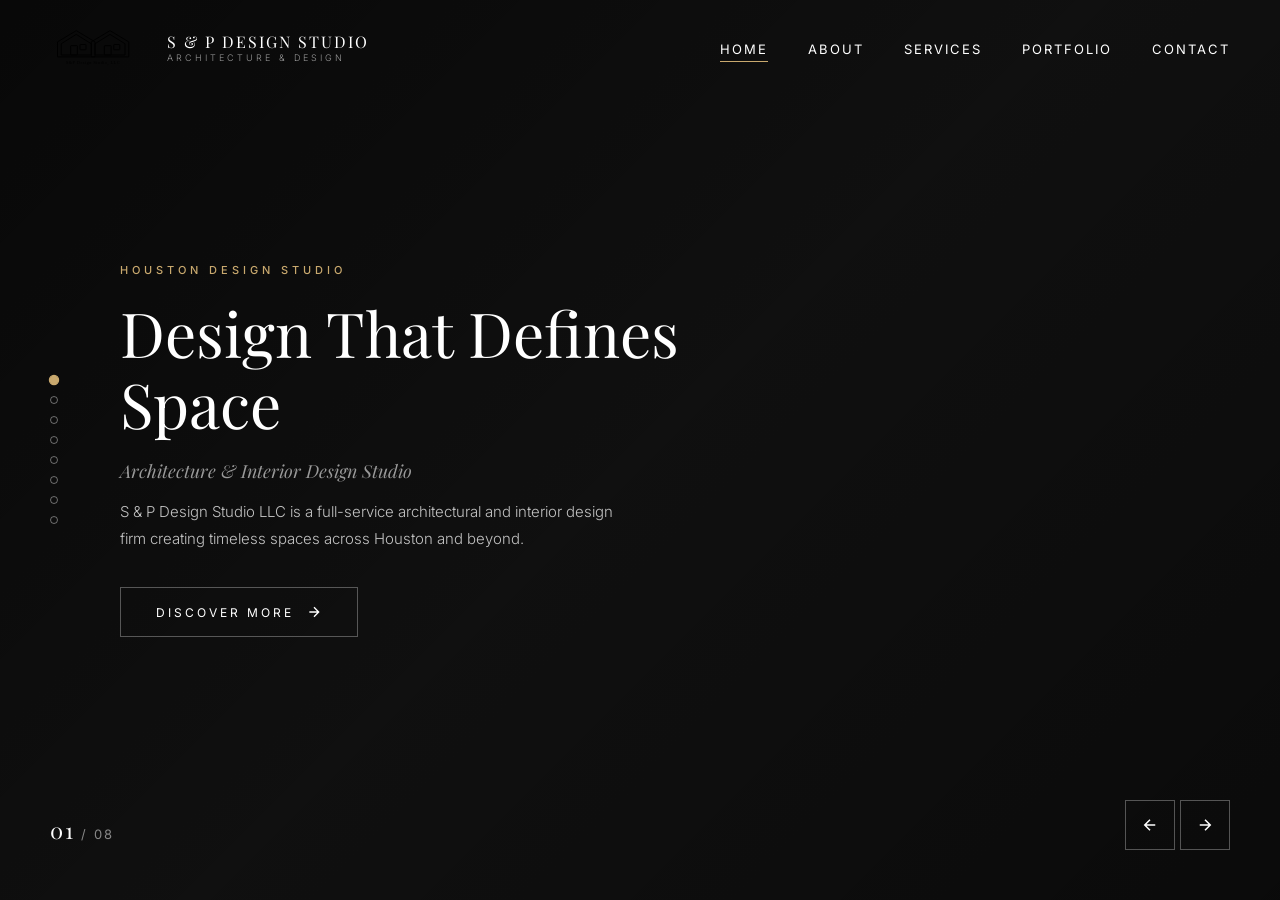
==== index.html @ 188ce584 "Initial commit: S & P Design Studio website Complete multi-page architecture firm website with 5 por" ====
<!DOCTYPE html>
<html lang="en">
<head>
  <meta charset="UTF-8">
  <meta name="viewport" content="width=device-width, initial-scale=1.0">
  <title>S &amp; P Design Studio LLC | Architecture &amp; Interior Design | Houston, TX</title>
  <meta name="description" content="S & P Design Studio LLC is a premier architectural and interior design studio based in Houston, Texas. Residential and commercial design services.">
  <link rel="stylesheet" href="css/style.css">
  <link rel="icon" type="image/svg+xml" href="images/logo.svg">
</head>
<body>

  <!-- Preloader -->
  <div class="preloader">
    <img src="images/logo.svg" alt="S&P Design Studio" class="preloader-logo">
  </div>

  <!-- Navigation -->
  <nav class="navbar">
    <a href="index.html" class="nav-logo">
      <img src="images/logo.svg" alt="S&P Design Studio">
      <div class="nav-logo-text">
        S &amp; P Design Studio
        <span>Architecture &amp; Design</span>
      </div>
    </a>
    <ul class="nav-links">
      <li><a href="index.html" class="active">Home</a></li>
      <li><a href="about.html">About</a></li>
      <li><a href="services.html">Services</a></li>
      <li><a href="portfolio.html">Portfolio</a></li>
      <li><a href="contact.html">Contact</a></li>
    </ul>
    <button class="hamburger" aria-label="Toggle menu">
      <span></span>
      <span></span>
      <span></span>
    </button>
  </nav>

  <!-- Mobile Menu -->
  <div class="mobile-menu">
    <ul class="mobile-menu-links">
      <li><a href="index.html">Home</a></li>
      <li><a href="about.html">About</a></li>
      <li><a href="services.html">Services</a></li>
      <li><a href="portfolio.html">Portfolio</a></li>
      <li><a href="contact.html">Contact</a></li>
    </ul>
    <div class="mobile-menu-contact">
      <a href="tel:+18654389512">+1 (865) 438-9512</a><br>
      <a href="mailto:sushant@spdesignsstudio.com">sushant@spdesignsstudio.com</a>
    </div>
  </div>

  <!-- Horizontal Slider -->
  <div class="slider-container">
    <div class="slider-track">

      <!-- Slide 1: Hero -->
      <div class="slide active">
        <div class="slide-bg" style="background-image: url('https://images.unsplash.com/photo-1600585154340-be6161a56a0c?w=1920&q=80'); background-color: #1a1a1a;"></div>
        <div class="slide-overlay"></div>
        <div class="slide-content">
          <div class="slide-category">Houston Design Studio</div>
          <h1 class="slide-title">Design That Defines Space</h1>
          <p class="slide-subtitle">Architecture &amp; Interior Design Studio</p>
          <p class="slide-description">S &amp; P Design Studio LLC is a full-service architectural and interior design firm creating timeless spaces across Houston and beyond.</p>
          <a href="about.html" class="slide-btn">
            Discover More
            <svg viewBox="0 0 24 24" fill="none" stroke="currentColor" stroke-width="2"><path d="M5 12h14M12 5l7 7-7 7"/></svg>
          </a>
        </div>
      </div>

      <!-- Slide 2: Architectural Design - Residential -->
      <div class="slide">
        <div class="slide-bg" style="background-image: url('https://images.unsplash.com/photo-1600596542815-ffad4c1539a9?w=1920&q=80'); background-color: #1a1a1a;"></div>
        <div class="slide-overlay"></div>
        <div class="slide-content">
          <div class="slide-category">Residential</div>
          <h2 class="slide-title">Architectural Design</h2>
          <p class="slide-subtitle">Residential Architecture in Houston</p>
          <p class="slide-description">Every home begins with a vision. We bring that vision to life through thoughtful design, where light, space, and form converge into living art.</p>
          <a href="services.html" class="slide-btn">
            Read More
            <svg viewBox="0 0 24 24" fill="none" stroke="currentColor" stroke-width="2"><path d="M5 12h14M12 5l7 7-7 7"/></svg>
          </a>
        </div>
      </div>

      <!-- Slide 3: Architectural Design - Commercial -->
      <div class="slide">
        <div class="slide-bg" style="background-image: url('https://images.unsplash.com/photo-1486406146926-c627a92ad1ab?w=1920&q=80'); background-color: #1a1a1a;"></div>
        <div class="slide-overlay"></div>
        <div class="slide-content">
          <div class="slide-category">Commercial</div>
          <h2 class="slide-title">Architectural Design</h2>
          <p class="slide-subtitle">Commercial Architecture</p>
          <p class="slide-description">Designing workplaces, retail spaces, and commercial environments that elevate brands and inspire productivity through intentional spatial experiences.</p>
          <a href="services.html" class="slide-btn">
            Read More
            <svg viewBox="0 0 24 24" fill="none" stroke="currentColor" stroke-width="2"><path d="M5 12h14M12 5l7 7-7 7"/></svg>
          </a>
        </div>
      </div>

      <!-- Slide 4: Interior Design -->
      <div class="slide">
        <div class="slide-bg" style="background-image: url('https://images.unsplash.com/photo-1618221195710-dd6b41faaea6?w=1920&q=80'); background-color: #1a1a1a;"></div>
        <div class="slide-overlay"></div>
        <div class="slide-content">
          <div class="slide-category">Residential &amp; Commercial</div>
          <h2 class="slide-title">Interior Design</h2>
          <p class="slide-subtitle">Spaces That Tell Your Story</p>
          <p class="slide-description">We create interiors that are both memorable and timeless, balancing aesthetics with functionality to craft environments where life unfolds beautifully.</p>
          <a href="services.html" class="slide-btn">
            Read More
            <svg viewBox="0 0 24 24" fill="none" stroke="currentColor" stroke-width="2"><path d="M5 12h14M12 5l7 7-7 7"/></svg>
          </a>
        </div>
      </div>

      <!-- Slide 5: Planning & Permits -->
      <div class="slide">
        <div class="slide-bg" style="background-image: url('https://images.unsplash.com/photo-1503387762-592deb58ef4e?w=1920&q=80'); background-color: #1a1a1a;"></div>
        <div class="slide-overlay"></div>
        <div class="slide-content">
          <div class="slide-category">Services</div>
          <h2 class="slide-title">Planning &amp; Permits</h2>
          <p class="slide-subtitle">Navigating Complexity</p>
          <p class="slide-description">From zoning regulations to construction permits, we guide every project through the planning process with precision and local expertise.</p>
          <a href="services.html" class="slide-btn">
            Read More
            <svg viewBox="0 0 24 24" fill="none" stroke="currentColor" stroke-width="2"><path d="M5 12h14M12 5l7 7-7 7"/></svg>
          </a>
        </div>
      </div>

      <!-- Slide 6: Construction Management -->
      <div class="slide">
        <div class="slide-bg" style="background-image: url('https://images.unsplash.com/photo-1541888946425-d81bb19240f5?w=1920&q=80'); background-color: #1a1a1a;"></div>
        <div class="slide-overlay"></div>
        <div class="slide-content">
          <div class="slide-category">Services</div>
          <h2 class="slide-title">Construction Management</h2>
          <p class="slide-subtitle">From Blueprint to Reality</p>
          <p class="slide-description">Our integrated design-build approach ensures seamless execution from concept through completion, delivering quality on time and within budget.</p>
          <a href="services.html" class="slide-btn">
            Read More
            <svg viewBox="0 0 24 24" fill="none" stroke="currentColor" stroke-width="2"><path d="M5 12h14M12 5l7 7-7 7"/></svg>
          </a>
        </div>
      </div>

      <!-- Slide 7: About -->
      <div class="slide">
        <div class="slide-bg" style="background-image: url('https://images.unsplash.com/photo-1600607687939-ce8a6c25118c?w=1920&q=80'); background-color: #1a1a1a;"></div>
        <div class="slide-overlay"></div>
        <div class="slide-content">
          <div class="slide-category">About</div>
          <h2 class="slide-title">S &amp; P Design Studio</h2>
          <p class="slide-subtitle">Architecture &amp; Interior Design Studio</p>
          <p class="slide-description">Founded on the belief that great design transforms lives. We bring creativity, technical expertise, and a deep understanding of our clients' aspirations to every project.</p>
          <a href="about.html" class="slide-btn">
            Read More
            <svg viewBox="0 0 24 24" fill="none" stroke="currentColor" stroke-width="2"><path d="M5 12h14M12 5l7 7-7 7"/></svg>
          </a>
        </div>
      </div>

      <!-- Slide 8: Contact -->
      <div class="slide">
        <div class="slide-bg" style="background-image: url('https://images.unsplash.com/photo-1600585154526-990dced4db0d?w=1920&q=80'); background-color: #1a1a1a;"></div>
        <div class="slide-overlay"></div>
        <div class="slide-content">
          <div class="slide-category">Contact</div>
          <h2 class="slide-title">Start Your Project</h2>
          <p class="slide-subtitle">Let's Create Something Remarkable</p>
          <p class="slide-description">Contact us to discuss your vision. Whether residential or commercial, we bring the same dedication to craft, detail, and design excellence.</p>
          <a href="contact.html" class="slide-btn">
            Get In Touch
            <svg viewBox="0 0 24 24" fill="none" stroke="currentColor" stroke-width="2"><path d="M5 12h14M12 5l7 7-7 7"/></svg>
          </a>
        </div>
      </div>

    </div>

    <!-- Slider Side Nav Dots -->
    <div class="slider-nav">
      <button class="slider-nav-dot active" aria-label="Slide 1"></button>
      <button class="slider-nav-dot" aria-label="Slide 2"></button>
      <button class="slider-nav-dot" aria-label="Slide 3"></button>
      <button class="slider-nav-dot" aria-label="Slide 4"></button>
      <button class="slider-nav-dot" aria-label="Slide 5"></button>
      <button class="slider-nav-dot" aria-label="Slide 6"></button>
      <button class="slider-nav-dot" aria-label="Slide 7"></button>
      <button class="slider-nav-dot" aria-label="Slide 8"></button>
    </div>

    <!-- Slider Arrows -->
    <div class="slider-arrows">
      <button class="slider-arrow prev" aria-label="Previous slide">
        <svg viewBox="0 0 24 24" fill="none" stroke="currentColor" stroke-width="2"><path d="M19 12H5M12 19l-7-7 7-7"/></svg>
      </button>
      <button class="slider-arrow next" aria-label="Next slide">
        <svg viewBox="0 0 24 24" fill="none" stroke="currentColor" stroke-width="2"><path d="M5 12h14M12 5l7 7-7 7"/></svg>
      </button>
    </div>

    <!-- Slide Counter -->
    <div class="slide-counter">
      <span class="current">01</span> / <span class="total">08</span>
    </div>
  </div>

  <script src="js/main.js"></script>
</body>
</html>
---- css/style.css ----
@import url('https://fonts.googleapis.com/css2?family=Playfair+Display:ital,wght@0,400;0,500;0,600;0,700;1,400;1,500&family=Inter:wght@300;400;500;600&display=swap');

:root {
  --color-black: #0a0a0a;
  --color-dark: #1a1a1a;
  --color-gray-dark: #2a2a2a;
  --color-gray: #666;
  --color-gray-light: #999;
  --color-light: #f5f5f0;
  --color-white: #ffffff;
  --color-accent: #c9a96e;
  --color-accent-light: #d4b97a;
  --font-heading: 'Playfair Display', Georgia, serif;
  --font-body: 'Inter', -apple-system, sans-serif;
  --transition: 0.4s cubic-bezier(0.25, 0.1, 0.25, 1);
  --transition-slow: 0.8s cubic-bezier(0.25, 0.1, 0.25, 1);
}

*, *::before, *::after {
  margin: 0;
  padding: 0;
  box-sizing: border-box;
}

html {
  scroll-behavior: smooth;
}

body {
  font-family: var(--font-body);
  color: var(--color-white);
  background: var(--color-black);
  overflow: hidden;
  height: 100vh;
  width: 100vw;
  -webkit-font-smoothing: antialiased;
  -moz-osx-font-smoothing: grayscale;
}

body.page-view {
  overflow-y: auto;
  overflow-x: hidden;
  height: auto;
}

a {
  text-decoration: none;
  color: inherit;
  transition: color var(--transition);
}

img {
  max-width: 100%;
  height: auto;
}

/* Preloader */
.preloader {
  position: fixed;
  top: 0;
  left: 0;
  width: 100%;
  height: 100%;
  background: var(--color-black);
  z-index: 10000;
  display: flex;
  align-items: center;
  justify-content: center;
  transition: opacity 0.6s ease, visibility 0.6s ease;
}

.preloader.hidden {
  opacity: 0;
  visibility: hidden;
}

.preloader-logo {
  width: 120px;
  color: var(--color-white);
  animation: pulse 1.5s ease-in-out infinite;
}

@keyframes pulse {
  0%, 100% { opacity: 0.4; }
  50% { opacity: 1; }
}

/* Navigation */
.navbar {
  position: fixed;
  top: 0;
  left: 0;
  width: 100%;
  z-index: 1000;
  padding: 25px 50px;
  display: flex;
  align-items: center;
  justify-content: space-between;
  transition: background var(--transition), padding var(--transition);
}

.navbar.scrolled {
  background: rgba(10, 10, 10, 0.95);
  padding: 15px 50px;
  backdrop-filter: blur(20px);
}

.nav-logo {
  display: flex;
  align-items: center;
  gap: 12px;
  z-index: 1001;
}

.nav-logo svg,
.nav-logo img {
  height: 45px;
  width: auto;
  color: var(--color-white);
  transition: var(--transition);
}

.nav-logo-text {
  font-family: var(--font-heading);
  font-size: 16px;
  font-weight: 400;
  letter-spacing: 2px;
  text-transform: uppercase;
  color: var(--color-white);
  line-height: 1.2;
}

.nav-logo-text span {
  display: block;
  font-family: var(--font-body);
  font-size: 9px;
  letter-spacing: 3px;
  color: var(--color-gray-light);
  margin-top: 2px;
  font-weight: 300;
}

.nav-links {
  display: flex;
  gap: 40px;
  list-style: none;
  align-items: center;
}

.nav-links a {
  font-size: 13px;
  font-weight: 400;
  letter-spacing: 2px;
  text-transform: uppercase;
  color: var(--color-white);
  position: relative;
  padding: 5px 0;
}

.nav-links a::after {
  content: '';
  position: absolute;
  bottom: 0;
  left: 0;
  width: 0;
  height: 1px;
  background: var(--color-accent);
  transition: width var(--transition);
}

.nav-links a:hover::after,
.nav-links a.active::after {
  width: 100%;
}

.nav-links a:hover {
  color: var(--color-accent);
}

/* Hamburger */
.hamburger {
  display: none;
  flex-direction: column;
  gap: 6px;
  cursor: pointer;
  z-index: 1001;
  background: none;
  border: none;
  padding: 10px;
}

.hamburger span {
  width: 30px;
  height: 1.5px;
  background: var(--color-white);
  transition: var(--transition);
  display: block;
}

.hamburger.active span:nth-child(1) {
  transform: rotate(45deg) translate(5px, 5px);
}

.hamburger.active span:nth-child(2) {
  opacity: 0;
}

.hamburger.active span:nth-child(3) {
  transform: rotate(-45deg) translate(5px, -5px);
}

/* Mobile Menu */
.mobile-menu {
  position: fixed;
  top: 0;
  right: -100%;
  width: 100%;
  height: 100vh;
  background: var(--color-black);
  z-index: 999;
  display: flex;
  flex-direction: column;
  justify-content: center;
  align-items: center;
  transition: right var(--transition-slow);
}

.mobile-menu.active {
  right: 0;
}

.mobile-menu-links {
  list-style: none;
  text-align: center;
}

.mobile-menu-links li {
  margin: 15px 0;
}

.mobile-menu-links a {
  font-family: var(--font-heading);
  font-size: 36px;
  color: var(--color-white);
  transition: color var(--transition);
  letter-spacing: 2px;
}

.mobile-menu-links a:hover {
  color: var(--color-accent);
}

.mobile-menu-contact {
  margin-top: 50px;
  text-align: center;
  color: var(--color-gray);
  font-size: 14px;
  line-height: 2;
}

.mobile-menu-contact a {
  color: var(--color-accent);
}

/* Horizontal Slider */
.slider-container {
  width: 100vw;
  height: 100vh;
  overflow: hidden;
  position: relative;
}

.slider-track {
  display: flex;
  height: 100%;
  transition: transform var(--transition-slow);
  will-change: transform;
}

.slide {
  min-width: 100vw;
  height: 100vh;
  position: relative;
  display: flex;
  align-items: center;
  overflow: hidden;
}

.slide-bg {
  position: absolute;
  top: 0;
  left: 0;
  width: 100%;
  height: 100%;
  background-size: cover;
  background-position: center;
  transition: transform 8s ease-out;
}

.slide.active .slide-bg {
  transform: scale(1.05);
}

.slide-overlay {
  position: absolute;
  top: 0;
  left: 0;
  width: 100%;
  height: 100%;
  background: linear-gradient(
    135deg,
    rgba(0, 0, 0, 0.7) 0%,
    rgba(0, 0, 0, 0.4) 50%,
    rgba(0, 0, 0, 0.6) 100%
  );
}

.slide-content {
  position: relative;
  z-index: 2;
  padding: 0 120px;
  max-width: 800px;
  opacity: 0;
  transform: translateY(40px);
  transition: opacity 0.8s ease 0.3s, transform 0.8s ease 0.3s;
}

.slide.active .slide-content {
  opacity: 1;
  transform: translateY(0);
}

.slide-category {
  font-size: 11px;
  letter-spacing: 4px;
  text-transform: uppercase;
  color: var(--color-accent);
  margin-bottom: 20px;
  font-weight: 500;
}

.slide-title {
  font-family: var(--font-heading);
  font-size: 62px;
  font-weight: 400;
  line-height: 1.15;
  margin-bottom: 20px;
  color: var(--color-white);
}

.slide-subtitle {
  font-family: var(--font-heading);
  font-size: 18px;
  font-weight: 400;
  font-style: italic;
  color: var(--color-gray-light);
  margin-bottom: 15px;
}

.slide-description {
  font-size: 15px;
  line-height: 1.8;
  color: rgba(255, 255, 255, 0.75);
  margin-bottom: 35px;
  max-width: 500px;
  font-weight: 300;
}

.slide-btn {
  display: inline-flex;
  align-items: center;
  gap: 12px;
  font-size: 12px;
  letter-spacing: 3px;
  text-transform: uppercase;
  color: var(--color-white);
  border: 1px solid rgba(255, 255, 255, 0.3);
  padding: 16px 35px;
  transition: var(--transition);
  font-weight: 400;
}

.slide-btn:hover {
  background: var(--color-white);
  color: var(--color-black);
  border-color: var(--color-white);
}

.slide-btn svg {
  width: 16px;
  height: 16px;
  transition: transform var(--transition);
}

.slide-btn:hover svg {
  transform: translateX(4px);
}

/* Slider Navigation */
.slider-nav {
  position: fixed;
  left: 50px;
  top: 50%;
  transform: translateY(-50%);
  z-index: 100;
  display: flex;
  flex-direction: column;
  gap: 12px;
}

.slider-nav-dot {
  width: 8px;
  height: 8px;
  border-radius: 50%;
  border: 1px solid rgba(255, 255, 255, 0.4);
  background: transparent;
  cursor: pointer;
  transition: var(--transition);
  padding: 0;
}

.slider-nav-dot.active {
  background: var(--color-accent);
  border-color: var(--color-accent);
  transform: scale(1.3);
}

.slider-nav-dot:hover {
  border-color: var(--color-white);
}

/* Slider Arrows */
.slider-arrows {
  position: fixed;
  bottom: 50px;
  right: 50px;
  z-index: 100;
  display: flex;
  gap: 5px;
}

.slider-arrow {
  width: 50px;
  height: 50px;
  border: 1px solid rgba(255, 255, 255, 0.3);
  background: transparent;
  color: var(--color-white);
  cursor: pointer;
  display: flex;
  align-items: center;
  justify-content: center;
  transition: var(--transition);
}

.slider-arrow:hover {
  background: var(--color-white);
  color: var(--color-black);
}

.slider-arrow svg {
  width: 18px;
  height: 18px;
}

/* Slide Counter */
.slide-counter {
  position: fixed;
  bottom: 55px;
  left: 50px;
  z-index: 100;
  font-size: 13px;
  letter-spacing: 2px;
  color: rgba(255, 255, 255, 0.5);
}

.slide-counter .current {
  color: var(--color-white);
  font-size: 22px;
  font-family: var(--font-heading);
}

/* ===================== */
/* PAGE STYLES (About, Services, Portfolio, Contact) */
/* ===================== */

/* Page Hero */
.page-hero {
  height: 60vh;
  min-height: 400px;
  display: flex;
  align-items: center;
  justify-content: center;
  position: relative;
  overflow: hidden;
}

.page-hero-bg {
  position: absolute;
  top: 0;
  left: 0;
  width: 100%;
  height: 100%;
  background-size: cover;
  background-position: center;
}

.page-hero-overlay {
  position: absolute;
  top: 0;
  left: 0;
  width: 100%;
  height: 100%;
  background: linear-gradient(
    to bottom,
    rgba(0, 0, 0, 0.6),
    rgba(0, 0, 0, 0.8)
  );
}

.page-hero-content {
  position: relative;
  z-index: 2;
  text-align: center;
}

.page-hero-category {
  font-size: 11px;
  letter-spacing: 4px;
  text-transform: uppercase;
  color: var(--color-accent);
  margin-bottom: 20px;
  font-weight: 500;
}

.page-hero-title {
  font-family: var(--font-heading);
  font-size: 56px;
  font-weight: 400;
  color: var(--color-white);
  line-height: 1.2;
}

/* Sections */
.section {
  padding: 120px 50px;
}

.section-dark {
  background: var(--color-black);
}

.section-darker {
  background: var(--color-dark);
}

.section-light {
  background: var(--color-light);
  color: var(--color-black);
}

.container {
  max-width: 1200px;
  margin: 0 auto;
}

.section-label {
  font-size: 11px;
  letter-spacing: 4px;
  text-transform: uppercase;
  color: var(--color-accent);
  margin-bottom: 20px;
  font-weight: 500;
}

.section-title {
  font-family: var(--font-heading);
  font-size: 42px;
  font-weight: 400;
  line-height: 1.3;
  margin-bottom: 30px;
}

.section-text {
  font-size: 16px;
  line-height: 1.9;
  color: var(--color-gray-light);
  max-width: 700px;
  font-weight: 300;
}

.section-light .section-text {
  color: var(--color-gray);
}

/* Two Column Layout */
.two-col {
  display: grid;
  grid-template-columns: 1fr 1fr;
  gap: 80px;
  align-items: center;
}

.two-col.reverse {
  direction: rtl;
}

.two-col.reverse > * {
  direction: ltr;
}

.col-image {
  position: relative;
  overflow: hidden;
  aspect-ratio: 4/5;
}

.col-image img {
  width: 100%;
  height: 100%;
  object-fit: cover;
  transition: transform var(--transition-slow);
}

.col-image:hover img {
  transform: scale(1.05);
}

.col-image-placeholder {
  width: 100%;
  height: 100%;
  background: linear-gradient(135deg, var(--color-gray-dark) 0%, var(--color-dark) 100%);
  display: flex;
  align-items: center;
  justify-content: center;
}

.col-image-placeholder svg {
  width: 60px;
  height: 60px;
  color: var(--color-gray);
}

/* Core Values */
.values-grid {
  display: grid;
  grid-template-columns: repeat(3, 1fr);
  gap: 50px;
  margin-top: 60px;
}

.value-item {
  text-align: center;
  padding: 40px 30px;
  border: 1px solid rgba(255, 255, 255, 0.08);
  transition: var(--transition);
}

.value-item:hover {
  border-color: var(--color-accent);
  transform: translateY(-5px);
}

.value-icon {
  width: 50px;
  height: 50px;
  margin: 0 auto 25px;
  color: var(--color-accent);
}

.value-title {
  font-family: var(--font-heading);
  font-size: 22px;
  margin-bottom: 15px;
  font-weight: 400;
}

.value-text {
  font-size: 14px;
  line-height: 1.8;
  color: var(--color-gray-light);
  font-weight: 300;
}

/* Services Grid */
.services-grid {
  display: grid;
  grid-template-columns: repeat(2, 1fr);
  gap: 30px;
  margin-top: 60px;
}

.service-card {
  position: relative;
  height: 450px;
  overflow: hidden;
  cursor: pointer;
}

.service-card-bg {
  position: absolute;
  top: 0;
  left: 0;
  width: 100%;
  height: 100%;
  background-size: cover;
  background-position: center;
  transition: transform var(--transition-slow);
}

.service-card:hover .service-card-bg {
  transform: scale(1.08);
}

.service-card-overlay {
  position: absolute;
  top: 0;
  left: 0;
  width: 100%;
  height: 100%;
  background: linear-gradient(to top, rgba(0, 0, 0, 0.85) 0%, rgba(0, 0, 0, 0.2) 100%);
  transition: background var(--transition);
}

.service-card:hover .service-card-overlay {
  background: linear-gradient(to top, rgba(0, 0, 0, 0.9) 0%, rgba(0, 0, 0, 0.4) 100%);
}

.service-card-content {
  position: absolute;
  bottom: 0;
  left: 0;
  right: 0;
  padding: 40px;
  transform: translateY(20px);
  transition: transform var(--transition);
}

.service-card:hover .service-card-content {
  transform: translateY(0);
}

.service-card-label {
  font-size: 10px;
  letter-spacing: 3px;
  text-transform: uppercase;
  color: var(--color-accent);
  margin-bottom: 12px;
  font-weight: 500;
}

.service-card-title {
  font-family: var(--font-heading);
  font-size: 28px;
  font-weight: 400;
  margin-bottom: 12px;
}

.service-card-text {
  font-size: 14px;
  line-height: 1.7;
  color: rgba(255, 255, 255, 0.6);
  font-weight: 300;
  opacity: 0;
  transition: opacity var(--transition);
}

.service-card:hover .service-card-text {
  opacity: 1;
}

/* Portfolio Grid */
.portfolio-grid {
  display: grid;
  grid-template-columns: repeat(3, 1fr);
  gap: 20px;
  margin-top: 60px;
}

.portfolio-item {
  position: relative;
  aspect-ratio: 1;
  overflow: hidden;
  cursor: pointer;
}

.portfolio-item.wide {
  grid-column: span 2;
  aspect-ratio: 2/1;
}

.portfolio-item.tall {
  grid-row: span 2;
}

.portfolio-item-bg {
  width: 100%;
  height: 100%;
  background-size: cover;
  background-position: center;
  transition: transform var(--transition-slow);
}

.portfolio-item:hover .portfolio-item-bg {
  transform: scale(1.08);
}

.portfolio-item-overlay {
  position: absolute;
  top: 0;
  left: 0;
  width: 100%;
  height: 100%;
  background: rgba(0, 0, 0, 0);
  transition: background var(--transition);
  display: flex;
  align-items: flex-end;
  padding: 30px;
}

.portfolio-item:hover .portfolio-item-overlay {
  background: rgba(0, 0, 0, 0.5);
}

.portfolio-item-info {
  transform: translateY(20px);
  opacity: 0;
  transition: var(--transition);
}

.portfolio-item:hover .portfolio-item-info {
  transform: translateY(0);
  opacity: 1;
}

.portfolio-item-title {
  font-family: var(--font-heading);
  font-size: 22px;
  margin-bottom: 5px;
}

.portfolio-item-cat {
  font-size: 11px;
  letter-spacing: 2px;
  text-transform: uppercase;
  color: var(--color-accent);
}

/* Portfolio Filter */
.portfolio-filter {
  display: flex;
  gap: 30px;
  margin-top: 30px;
  flex-wrap: wrap;
}

.filter-btn {
  font-size: 12px;
  letter-spacing: 2px;
  text-transform: uppercase;
  background: none;
  border: none;
  color: var(--color-gray);
  cursor: pointer;
  padding: 8px 0;
  position: relative;
  font-family: var(--font-body);
  transition: color var(--transition);
}

.filter-btn::after {
  content: '';
  position: absolute;
  bottom: 0;
  left: 0;
  width: 0;
  height: 1px;
  background: var(--color-accent);
  transition: width var(--transition);
}

.filter-btn.active,
.filter-btn:hover {
  color: var(--color-white);
}

.filter-btn.active::after,
.filter-btn:hover::after {
  width: 100%;
}

/* Contact Section */
.contact-grid {
  display: grid;
  grid-template-columns: 1fr 1fr;
  gap: 80px;
  margin-top: 60px;
}

.contact-info-item {
  margin-bottom: 35px;
}

.contact-info-label {
  font-size: 11px;
  letter-spacing: 3px;
  text-transform: uppercase;
  color: var(--color-accent);
  margin-bottom: 10px;
  font-weight: 500;
}

.contact-info-text {
  font-size: 16px;
  line-height: 1.8;
  color: var(--color-gray-light);
  font-weight: 300;
}

.contact-info-text a {
  color: var(--color-white);
  transition: color var(--transition);
}

.contact-info-text a:hover {
  color: var(--color-accent);
}

/* Contact Form */
.contact-form {
  display: flex;
  flex-direction: column;
  gap: 25px;
}

.form-group {
  position: relative;
}

.form-group input,
.form-group textarea,
.form-group select {
  width: 100%;
  padding: 15px 0;
  font-size: 15px;
  font-family: var(--font-body);
  color: var(--color-white);
  background: transparent;
  border: none;
  border-bottom: 1px solid rgba(255, 255, 255, 0.15);
  outline: none;
  transition: border-color var(--transition);
  font-weight: 300;
}

.form-group input::placeholder,
.form-group textarea::placeholder {
  color: var(--color-gray);
}

.form-group input:focus,
.form-group textarea:focus {
  border-bottom-color: var(--color-accent);
}

.form-group textarea {
  resize: vertical;
  min-height: 120px;
}

.form-group select {
  appearance: none;
  cursor: pointer;
}

.form-group select option {
  background: var(--color-dark);
  color: var(--color-white);
}

.form-row {
  display: grid;
  grid-template-columns: 1fr 1fr;
  gap: 25px;
}

.form-submit {
  display: inline-flex;
  align-items: center;
  gap: 12px;
  font-size: 12px;
  letter-spacing: 3px;
  text-transform: uppercase;
  color: var(--color-white);
  background: transparent;
  border: 1px solid rgba(255, 255, 255, 0.3);
  padding: 18px 40px;
  cursor: pointer;
  transition: var(--transition);
  font-family: var(--font-body);
  font-weight: 400;
  margin-top: 10px;
  align-self: flex-start;
}

.form-submit:hover {
  background: var(--color-white);
  color: var(--color-black);
  border-color: var(--color-white);
}

/* Map */
.map-section {
  height: 450px;
  background: var(--color-gray-dark);
  position: relative;
}

.map-section iframe {
  width: 100%;
  height: 100%;
  border: none;
  filter: grayscale(1) contrast(1.1) brightness(0.7);
  transition: filter var(--transition);
}

.map-section:hover iframe {
  filter: grayscale(0.5) contrast(1) brightness(0.8);
}

/* Footer */
.footer {
  background: var(--color-black);
  padding: 80px 50px 40px;
  border-top: 1px solid rgba(255, 255, 255, 0.06);
}

.footer-grid {
  display: grid;
  grid-template-columns: 2fr 1fr 1fr 1fr;
  gap: 60px;
  max-width: 1200px;
  margin: 0 auto;
}

.footer-logo {
  display: flex;
  align-items: flex-start;
  gap: 12px;
  margin-bottom: 20px;
}

.footer-logo svg,
.footer-logo img {
  height: 40px;
  width: auto;
  color: var(--color-white);
}

.footer-about {
  font-size: 14px;
  line-height: 1.8;
  color: var(--color-gray);
  font-weight: 300;
  max-width: 300px;
}

.footer-title {
  font-size: 11px;
  letter-spacing: 3px;
  text-transform: uppercase;
  color: var(--color-accent);
  margin-bottom: 25px;
  font-weight: 500;
}

.footer-links {
  list-style: none;
}

.footer-links li {
  margin-bottom: 12px;
}

.footer-links a {
  font-size: 14px;
  color: var(--color-gray);
  transition: color var(--transition);
  font-weight: 300;
}

.footer-links a:hover {
  color: var(--color-white);
}

.footer-bottom {
  max-width: 1200px;
  margin: 60px auto 0;
  padding-top: 30px;
  border-top: 1px solid rgba(255, 255, 255, 0.06);
  display: flex;
  justify-content: space-between;
  align-items: center;
}

.footer-copy {
  font-size: 12px;
  color: var(--color-gray);
  font-weight: 300;
}

.footer-socials {
  display: flex;
  gap: 20px;
}

.footer-socials a {
  width: 40px;
  height: 40px;
  border: 1px solid rgba(255, 255, 255, 0.1);
  display: flex;
  align-items: center;
  justify-content: center;
  color: var(--color-gray);
  transition: var(--transition);
}

.footer-socials a:hover {
  color: var(--color-white);
  border-color: var(--color-accent);
}

.footer-socials svg {
  width: 16px;
  height: 16px;
}

/* Scroll Animations */
.fade-up {
  opacity: 0;
  transform: translateY(40px);
  transition: opacity 0.8s ease, transform 0.8s ease;
}

.fade-up.visible {
  opacity: 1;
  transform: translateY(0);
}

.fade-left {
  opacity: 0;
  transform: translateX(-40px);
  transition: opacity 0.8s ease, transform 0.8s ease;
}

.fade-left.visible {
  opacity: 1;
  transform: translateX(0);
}

.fade-right {
  opacity: 0;
  transform: translateX(40px);
  transition: opacity 0.8s ease, transform 0.8s ease;
}

.fade-right.visible {
  opacity: 1;
  transform: translateX(0);
}

/* Separator Line */
.separator {
  width: 60px;
  height: 1px;
  background: var(--color-accent);
  margin: 30px 0;
}

/* Quote Style */
.quote {
  font-family: var(--font-heading);
  font-size: 28px;
  font-style: italic;
  line-height: 1.6;
  color: var(--color-white);
  position: relative;
  padding-left: 30px;
  border-left: 2px solid var(--color-accent);
  margin: 40px 0;
}

/* Stats Row */
.stats-row {
  display: grid;
  grid-template-columns: repeat(4, 1fr);
  gap: 40px;
  padding: 80px 0;
  border-top: 1px solid rgba(255, 255, 255, 0.08);
  border-bottom: 1px solid rgba(255, 255, 255, 0.08);
  margin-top: 60px;
}

.stat-item {
  text-align: center;
}

.stat-number {
  font-family: var(--font-heading);
  font-size: 48px;
  color: var(--color-accent);
  margin-bottom: 8px;
  font-weight: 400;
}

.stat-label {
  font-size: 11px;
  letter-spacing: 3px;
  text-transform: uppercase;
  color: var(--color-gray);
  font-weight: 400;
}

/* CTA Section */
.cta-section {
  padding: 120px 50px;
  text-align: center;
  position: relative;
  overflow: hidden;
}

.cta-section .cta-bg {
  position: absolute;
  top: 0;
  left: 0;
  width: 100%;
  height: 100%;
  background-size: cover;
  background-position: center;
  background-attachment: fixed;
}

.cta-section .cta-overlay {
  position: absolute;
  top: 0;
  left: 0;
  width: 100%;
  height: 100%;
  background: rgba(0, 0, 0, 0.75);
}

.cta-content {
  position: relative;
  z-index: 2;
}

.cta-title {
  font-family: var(--font-heading);
  font-size: 42px;
  font-weight: 400;
  margin-bottom: 20px;
}

.cta-text {
  font-size: 16px;
  color: var(--color-gray-light);
  margin-bottom: 40px;
  font-weight: 300;
}

/* Lightbox */
.lightbox {
  position: fixed;
  top: 0;
  left: 0;
  width: 100%;
  height: 100%;
  background: rgba(0, 0, 0, 0.95);
  z-index: 9999;
  display: none;
  align-items: center;
  justify-content: center;
}

.lightbox.active {
  display: flex;
}

.lightbox img {
  max-width: 90%;
  max-height: 90vh;
  object-fit: contain;
}

.lightbox-close {
  position: absolute;
  top: 30px;
  right: 30px;
  width: 40px;
  height: 40px;
  background: none;
  border: 1px solid rgba(255, 255, 255, 0.3);
  color: white;
  font-size: 24px;
  cursor: pointer;
  display: flex;
  align-items: center;
  justify-content: center;
  transition: var(--transition);
}

.lightbox-close:hover {
  background: var(--color-white);
  color: var(--color-black);
}

/* ===================== */
/* RESPONSIVE */
/* ===================== */

@media (max-width: 1024px) {
  .slide-title {
    font-size: 46px;
  }

  .slide-content {
    padding: 0 80px;
  }

  .slider-nav {
    left: 25px;
  }

  .section {
    padding: 80px 30px;
  }

  .two-col {
    gap: 50px;
  }

  .values-grid {
    grid-template-columns: repeat(2, 1fr);
  }

  .services-grid {
    grid-template-columns: 1fr;
  }

  .portfolio-grid {
    grid-template-columns: repeat(2, 1fr);
  }

  .footer-grid {
    grid-template-columns: 1fr 1fr;
    gap: 40px;
  }

  .stats-row {
    grid-template-columns: repeat(2, 1fr);
  }
}

@media (max-width: 768px) {
  .navbar {
    padding: 20px 25px;
  }

  .nav-links {
    display: none;
  }

  .hamburger {
    display: flex;
  }

  .slide-title {
    font-size: 36px;
  }

  .slide-content {
    padding: 0 25px;
    padding-bottom: 100px;
  }

  .slide-description {
    font-size: 14px;
  }

  .slider-nav {
    display: none;
  }

  .slider-arrows {
    bottom: 25px;
    right: 25px;
  }

  .slide-counter {
    bottom: 30px;
    left: 25px;
  }

  .page-hero-title {
    font-size: 36px;
  }

  .section-title {
    font-size: 32px;
  }

  .two-col {
    grid-template-columns: 1fr;
    gap: 40px;
  }

  .two-col.reverse {
    direction: ltr;
  }

  .values-grid {
    grid-template-columns: 1fr;
  }

  .contact-grid {
    grid-template-columns: 1fr;
  }

  .form-row {
    grid-template-columns: 1fr;
  }

  .footer-grid {
    grid-template-columns: 1fr;
    gap: 30px;
  }

  .footer-bottom {
    flex-direction: column;
    gap: 20px;
    text-align: center;
  }

  .quote {
    font-size: 22px;
  }

  .stats-row {
    grid-template-columns: 1fr 1fr;
    gap: 30px;
  }

  .portfolio-grid {
    grid-template-columns: 1fr;
  }

  .portfolio-item.wide {
    grid-column: span 1;
    aspect-ratio: 16/9;
  }

  .cta-title {
    font-size: 32px;
  }

  .section {
    padding: 60px 20px;
  }

  .footer {
    padding: 60px 20px 30px;
  }
}

@media (max-width: 480px) {
  .slide-title {
    font-size: 28px;
  }

  .slide-category {
    font-size: 10px;
  }

  .page-hero {
    height: 50vh;
  }

  .page-hero-title {
    font-size: 28px;
  }

  .stat-number {
    font-size: 36px;
  }

  .mobile-menu-links a {
    font-size: 28px;
  }
}
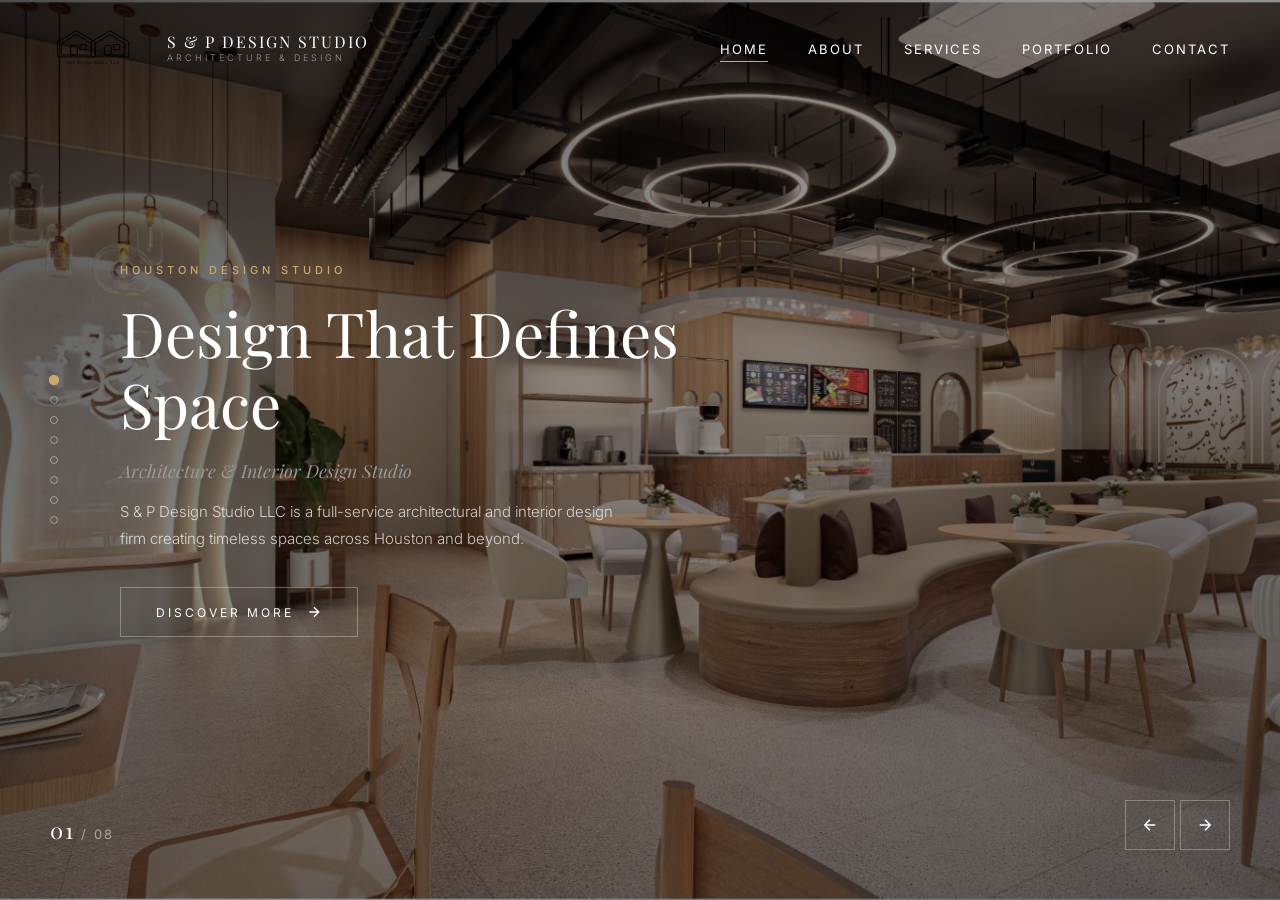
==== commit 22168a3a: "Update projects with Photoreal V2 renders, remove architectural drawings - Replace old 3D views with" ====
--- a/index.html
+++ b/index.html
@@ -57,9 +57,9 @@
   <div class="slider-container">
     <div class="slider-track">
 
-      <!-- Slide 1: Hero -->
+      <!-- Slide 1: Hero - Shaghf Plano -->
       <div class="slide active">
-        <div class="slide-bg" style="background-image: url('https://images.unsplash.com/photo-1600585154340-be6161a56a0c?w=1920&q=80'); background-color: #1a1a1a;"></div>
+        <div class="slide-bg" style="background-image: url('SHAGHF PLANO/SHAGHF PLANO Page 001.jpg'); background-color: #1a1a1a;"></div>
         <div class="slide-overlay"></div>
         <div class="slide-content">
           <div class="slide-category">Houston Design Studio</div>
@@ -73,49 +73,49 @@
         </div>
       </div>
 
-      <!-- Slide 2: Architectural Design - Residential -->
-      <div class="slide">
-        <div class="slide-bg" style="background-image: url('https://images.unsplash.com/photo-1600596542815-ffad4c1539a9?w=1920&q=80'); background-color: #1a1a1a;"></div>
-        <div class="slide-overlay"></div>
-        <div class="slide-content">
-          <div class="slide-category">Residential</div>
-          <h2 class="slide-title">Architectural Design</h2>
-          <p class="slide-subtitle">Residential Architecture in Houston</p>
-          <p class="slide-description">Every home begins with a vision. We bring that vision to life through thoughtful design, where light, space, and form converge into living art.</p>
-          <a href="services.html" class="slide-btn">
-            Read More
-            <svg viewBox="0 0 24 24" fill="none" stroke="currentColor" stroke-width="2"><path d="M5 12h14M12 5l7 7-7 7"/></svg>
-          </a>
-        </div>
-      </div>
-
-      <!-- Slide 3: Architectural Design - Commercial -->
-      <div class="slide">
-        <div class="slide-bg" style="background-image: url('https://images.unsplash.com/photo-1486406146926-c627a92ad1ab?w=1920&q=80'); background-color: #1a1a1a;"></div>
-        <div class="slide-overlay"></div>
-        <div class="slide-content">
-          <div class="slide-category">Commercial</div>
-          <h2 class="slide-title">Architectural Design</h2>
-          <p class="slide-subtitle">Commercial Architecture</p>
-          <p class="slide-description">Designing workplaces, retail spaces, and commercial environments that elevate brands and inspire productivity through intentional spatial experiences.</p>
-          <a href="services.html" class="slide-btn">
-            Read More
-            <svg viewBox="0 0 24 24" fill="none" stroke="currentColor" stroke-width="2"><path d="M5 12h14M12 5l7 7-7 7"/></svg>
-          </a>
-        </div>
-      </div>
-
-      <!-- Slide 4: Interior Design -->
-      <div class="slide">
-        <div class="slide-bg" style="background-image: url('https://images.unsplash.com/photo-1618221195710-dd6b41faaea6?w=1920&q=80'); background-color: #1a1a1a;"></div>
-        <div class="slide-overlay"></div>
-        <div class="slide-content">
-          <div class="slide-category">Residential &amp; Commercial</div>
-          <h2 class="slide-title">Interior Design</h2>
-          <p class="slide-subtitle">Spaces That Tell Your Story</p>
-          <p class="slide-description">We create interiors that are both memorable and timeless, balancing aesthetics with functionality to craft environments where life unfolds beautifully.</p>
-          <a href="services.html" class="slide-btn">
-            Read More
+      <!-- Slide 2: Shaghf Katy -->
+      <div class="slide">
+        <div class="slide-bg" style="background-image: url('SHAGHF KATY/01.SHAGHF KATY DESIGN PRESENTATION 25-11-2025 Page 002.jpg'); background-color: #1a1a1a;"></div>
+        <div class="slide-overlay"></div>
+        <div class="slide-content">
+          <div class="slide-category">Commercial Interior</div>
+          <h2 class="slide-title">Shaghf Katy</h2>
+          <p class="slide-subtitle">Restaurant to Cafe Renovation</p>
+          <p class="slide-description">Interior renovation of an existing restaurant to a coffee shop with new lighting, plumbing fixtures, kitchen equipment, and contemporary finishes.</p>
+          <a href="project-shaghf-katy.html" class="slide-btn">
+            View Project
+            <svg viewBox="0 0 24 24" fill="none" stroke="currentColor" stroke-width="2"><path d="M5 12h14M12 5l7 7-7 7"/></svg>
+          </a>
+        </div>
+      </div>
+
+      <!-- Slide 3: Main Street Pharmacy -->
+      <div class="slide">
+        <div class="slide-bg" style="background-image: url('PHARMACY/Photoreal V2/02_5-pharmacy-wide-real-humans-photoreal-v2.jpg'); background-color: #1a1a1a;"></div>
+        <div class="slide-overlay"></div>
+        <div class="slide-content">
+          <div class="slide-category">Commercial Buildout</div>
+          <h2 class="slide-title">Main Street Pharmacy</h2>
+          <p class="slide-subtitle">Pharmacy &amp; Medical Supply</p>
+          <p class="slide-description">Interior buildout of a pharmacy with front of house medical supplies retail area and back of house pharmacy operations in Stafford, TX.</p>
+          <a href="project-pharmacy.html" class="slide-btn">
+            View Project
+            <svg viewBox="0 0 24 24" fill="none" stroke="currentColor" stroke-width="2"><path d="M5 12h14M12 5l7 7-7 7"/></svg>
+          </a>
+        </div>
+      </div>
+
+      <!-- Slide 4: Twist Biba Cafe -->
+      <div class="slide">
+        <div class="slide-bg" style="background-image: url('TWIST BIBA CAFE/02.jpg'); background-color: #1a1a1a;"></div>
+        <div class="slide-overlay"></div>
+        <div class="slide-content">
+          <div class="slide-category">Commercial Interior</div>
+          <h2 class="slide-title">Twist Biba Cafe</h2>
+          <p class="slide-subtitle">Boba Tea Cafe Buildout</p>
+          <p class="slide-description">Interior buildout of a boba tea cafe featuring seating area, preparation counter, kitchen with commercial equipment, and modern finishes in Crystal Beach, TX.</p>
+          <a href="project-twist-biba-cafe.html" class="slide-btn">
+            View Project
             <svg viewBox="0 0 24 24" fill="none" stroke="currentColor" stroke-width="2"><path d="M5 12h14M12 5l7 7-7 7"/></svg>
           </a>
         </div>
@@ -153,17 +153,17 @@
         </div>
       </div>
 
-      <!-- Slide 7: About -->
-      <div class="slide">
-        <div class="slide-bg" style="background-image: url('https://images.unsplash.com/photo-1600607687939-ce8a6c25118c?w=1920&q=80'); background-color: #1a1a1a;"></div>
-        <div class="slide-overlay"></div>
-        <div class="slide-content">
-          <div class="slide-category">About</div>
-          <h2 class="slide-title">S &amp; P Design Studio</h2>
-          <p class="slide-subtitle">Architecture &amp; Interior Design Studio</p>
-          <p class="slide-description">Founded on the belief that great design transforms lives. We bring creativity, technical expertise, and a deep understanding of our clients' aspirations to every project.</p>
-          <a href="about.html" class="slide-btn">
-            Read More
+      <!-- Slide 7: Shaghf Plano Interior -->
+      <div class="slide">
+        <div class="slide-bg" style="background-image: url('SHAGHF PLANO/SHAGHF PLANO Page 003.jpg'); background-color: #1a1a1a;"></div>
+        <div class="slide-overlay"></div>
+        <div class="slide-content">
+          <div class="slide-category">Featured Project</div>
+          <h2 class="slide-title">Shaghf Plano</h2>
+          <p class="slide-subtitle">Coffee Shop &amp; Cafe Buildout</p>
+          <p class="slide-description">Interior buildout for a coffee shop and cafe featuring barista area, dining spaces, new restroom, kitchen, and janitor closet in Plano, TX.</p>
+          <a href="project-shaghf-plano.html" class="slide-btn">
+            View Project
             <svg viewBox="0 0 24 24" fill="none" stroke="currentColor" stroke-width="2"><path d="M5 12h14M12 5l7 7-7 7"/></svg>
           </a>
         </div>
@@ -171,7 +171,7 @@
 
       <!-- Slide 8: Contact -->
       <div class="slide">
-        <div class="slide-bg" style="background-image: url('https://images.unsplash.com/photo-1600585154526-990dced4db0d?w=1920&q=80'); background-color: #1a1a1a;"></div>
+        <div class="slide-bg" style="background-image: url('SHAGHF KATY/01.SHAGHF KATY DESIGN PRESENTATION 25-11-2025 Page 005.jpg'); background-color: #1a1a1a;"></div>
         <div class="slide-overlay"></div>
         <div class="slide-content">
           <div class="slide-category">Contact</div>
